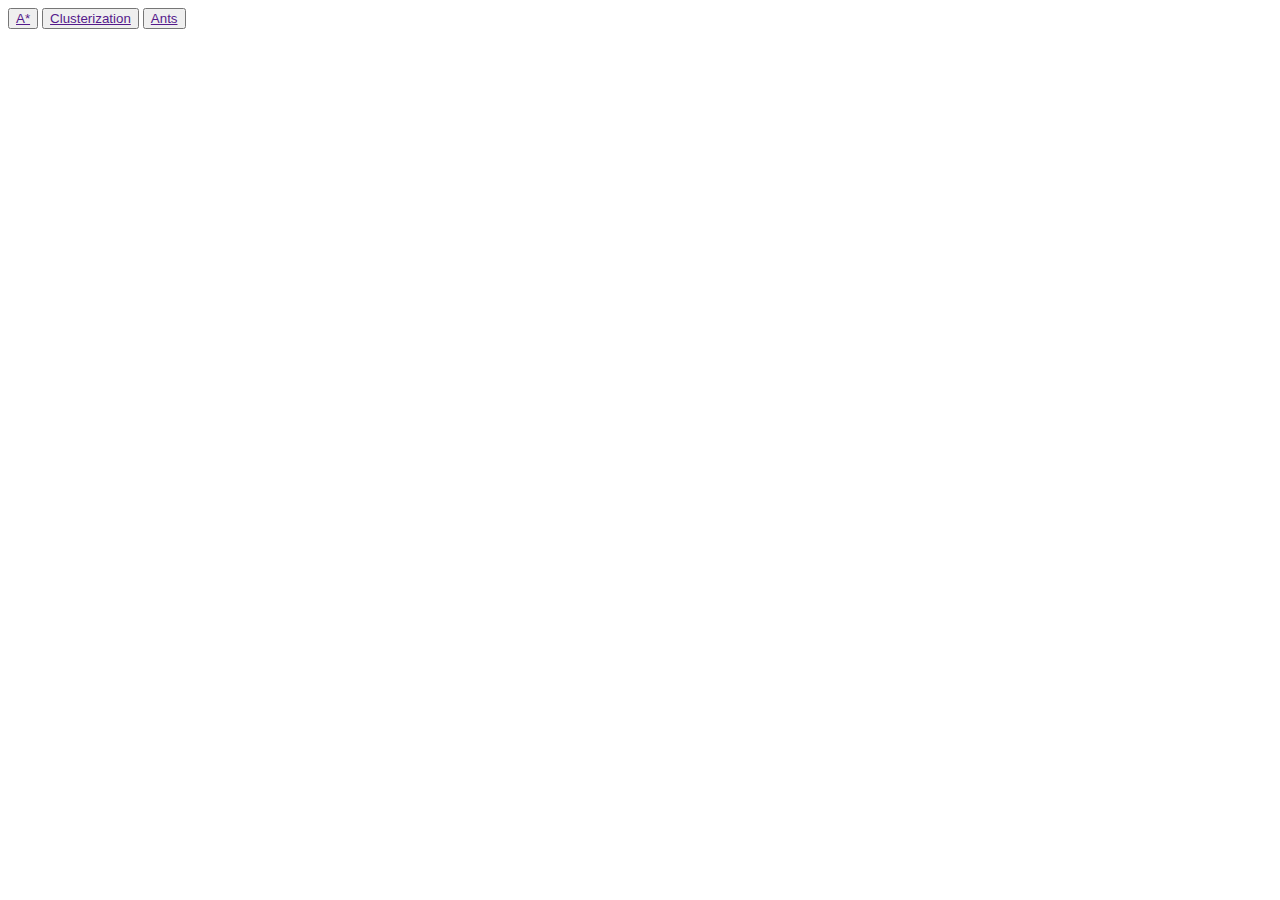
==== Appliction/application.html @ 24997409 "Add files via upload" ====
<!DOCTYPE html>
<html lang="eng">
<head>
	<meta charset="UTF-8">
	<title>Algoritms</title>
	<link rel="stylesheet" href="./style_for_app.css">
	
</head>
<body>
	<button id="A*"> <a href="">A*</a></button>
	<button id="clu"> <a href="">Clusterization</a></button>
	<button id="Ants"> <a href="">Ants</a></button>
</body>
</html>
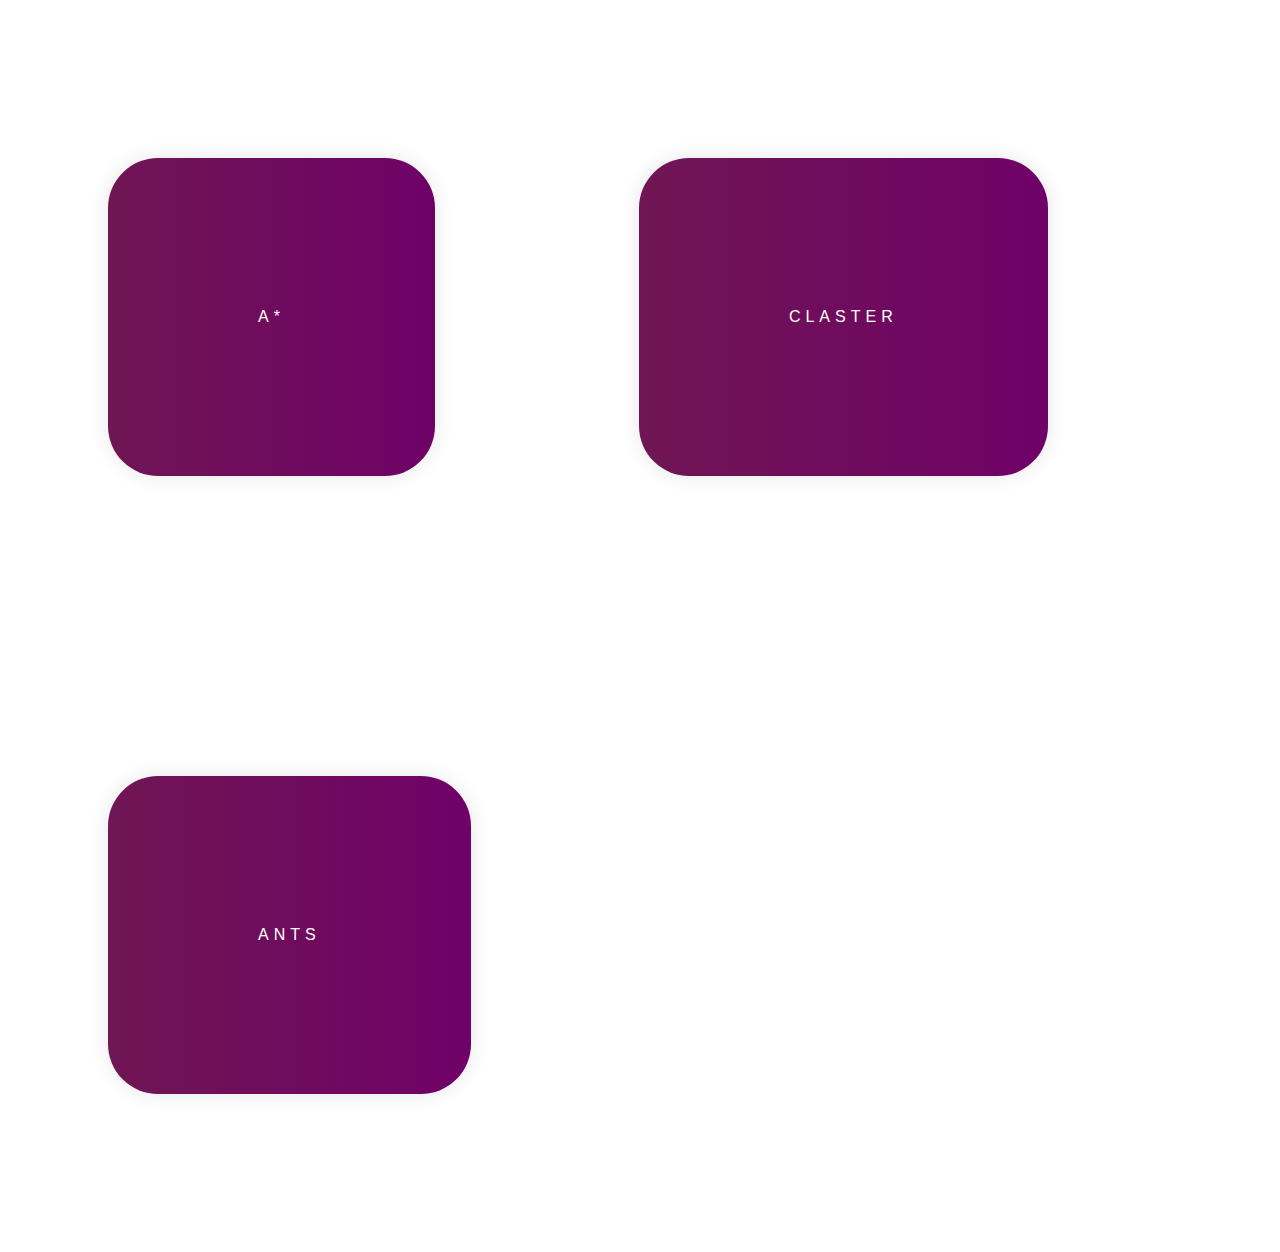
==== commit 16595bef: "Add files via upload" ====
--- a/Appliction/application.html
+++ b/Appliction/application.html
@@ -1,14 +1,42 @@
 <!DOCTYPE html>
-<html lang="eng">
+<html lang="en">
 <head>
-	<meta charset="UTF-8">
-	<title>Algoritms</title>
-	<link rel="stylesheet" href="./style_for_app.css">
-	
+    <meta charset="UTF-8">
+    <meta http-equiv="X-UA-Compatible" content="IE=edge">
+    <meta name="viewport" content="width=device-width, initial-scale=1.0">
+    <link rel="stylesheet" href="style.css">
+    <title>Algorithms</title>
 </head>
 <body>
-	<button id="A*"> <a href="">A*</a></button>
-	<button id="clu"> <a href="">Clusterization</a></button>
-	<button id="Ants"> <a href="">Ants</a></button>
+  
+
+    <style>
+        body {
+  background: #774a6a;
+  background: url(https://img.freepik.com/free-vector/purple-watercolor-abstract-background_52683-73545.jpg?w=2000)
+}
+.gradient-button {
+  text-decoration: none;
+  display: inline-block;
+  color: white;
+  padding: 150px 150px;
+  margin: 150px 100px;
+  border-radius: 50px;
+  font-family: 'Montserrat', sans-serif;
+  text-transform: uppercase;
+  letter-spacing: 5px;
+  background-image: linear-gradient(to right, #6f1654 0%, #6f0168 51%, #ed4ed0 100%);
+  background-size: 200% auto;
+  box-shadow: 0 0 20px rgba(0, 0, 0, .1);
+  transition: .5s;
+}
+.gradient-button:hover {
+  background-position: right center;
+}
+    </style>
+    <a id= "A*" href="Astar\index.html" class="gradient-button">A*</a>
+    <a id= "Clas" href="Kmean\index.html" class="gradient-button">Claster</a>
+    <a id= "Ants" href="Ants\index.html" class="gradient-button">Ants</a>
+    
 </body>
 </html>